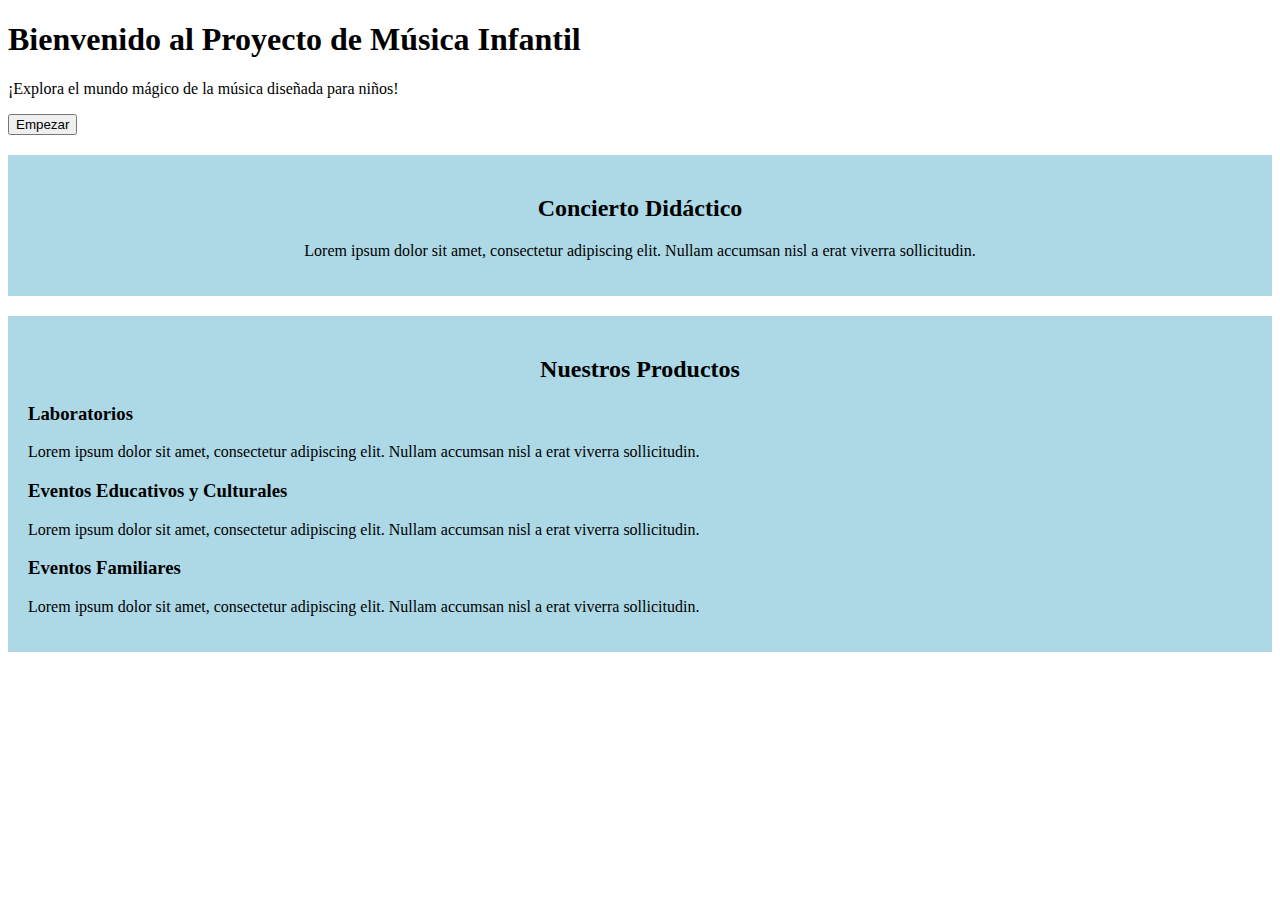
==== gpt/index.html @ fc757c7b "move dir, update" ====
<!DOCTYPE html>
<html lang="es">
<head>
    <meta charset="UTF-8">
    <meta name="viewport" content="width=device-width, initial-scale=1.0">
    <title>Proyecto de Música Infantil</title>
    <link rel="stylesheet" type="text/css" href="styles.css">
</head>
<body>
    <div class="container">
        <h1>Bienvenido al Proyecto de Música Infantil</h1>
        <p>¡Explora el mundo mágico de la música diseñada para niños!</p>
        <button id="getStartedButton">Empezar</button>
    </div>
    
    <!-- Nueva Sección: Concierto Didáctico -->
    <section class="section blue-bg">
        <h2>Concierto Didáctico</h2>
        <p>Lorem ipsum dolor sit amet, consectetur adipiscing elit. Nullam accumsan nisl a erat viverra sollicitudin.</p>
    </section>
    
    <!-- Nueva Sección: Nuestros Productos -->
    <section class="section blue-bg">
        <h2>Nuestros Productos</h2>
        <div class="subsection">
            <h3>Laboratorios</h3>
            <p>Lorem ipsum dolor sit amet, consectetur adipiscing elit. Nullam accumsan nisl a erat viverra sollicitudin.</p>
        </div>
        <div class="subsection">
            <h3>Eventos Educativos y Culturales</h3>
            <p>Lorem ipsum dolor sit amet, consectetur adipiscing elit. Nullam accumsan nisl a erat viverra sollicitudin.</p>
        </div>
        <div class="subsection">
            <h3>Eventos Familiares</h3>
            <p>Lorem ipsum dolor sit amet, consectetur adipiscing elit. Nullam accumsan nisl a erat viverra sollicitudin.</p>
        </div>
    </section>
    
    <script src="script.js"></script>
</body>
</html>
---- gpt/styles.css ----
.blue-bg {
    background-color: lightblue;
    padding: 20px;
    margin: 20px 0;
}
.section {
    text-align: center;
}
.subsection {
    text-align: left;
}
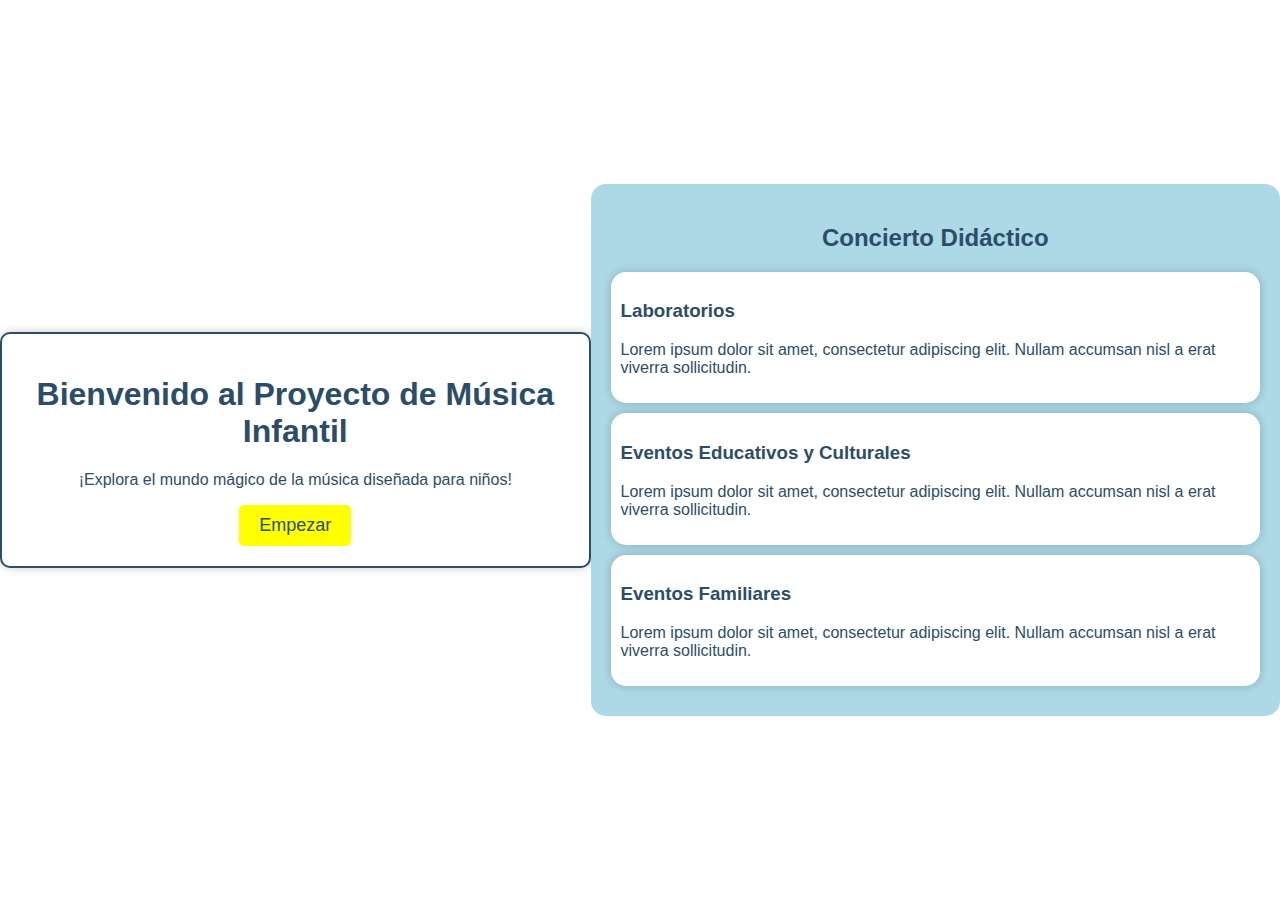
==== commit 83a508e9: "yep" ====
--- a/gpt/index.html
+++ b/gpt/index.html
@@ -4,7 +4,7 @@
     <meta charset="UTF-8">
     <meta name="viewport" content="width=device-width, initial-scale=1.0">
     <title>Proyecto de Música Infantil</title>
-    <link rel="stylesheet" type="text/css" href="styles.css">
+    <link rel="stylesheet" type="text/css" href="./styles.css">
 </head>
 <body>
     <div class="container">
@@ -16,26 +16,20 @@
     <!-- Nueva Sección: Concierto Didáctico -->
     <section class="section blue-bg">
         <h2>Concierto Didáctico</h2>
-        <p>Lorem ipsum dolor sit amet, consectetur adipiscing elit. Nullam accumsan nisl a erat viverra sollicitudin.</p>
-    </section>
-    
-    <!-- Nueva Sección: Nuestros Productos -->
-    <section class="section blue-bg">
-        <h2>Nuestros Productos</h2>
-        <div class="subsection">
+        <div class="subsection rounded-box">
             <h3>Laboratorios</h3>
             <p>Lorem ipsum dolor sit amet, consectetur adipiscing elit. Nullam accumsan nisl a erat viverra sollicitudin.</p>
         </div>
-        <div class="subsection">
+        <div class="subsection rounded-box">
             <h3>Eventos Educativos y Culturales</h3>
             <p>Lorem ipsum dolor sit amet, consectetur adipiscing elit. Nullam accumsan nisl a erat viverra sollicitudin.</p>
         </div>
-        <div class="subsection">
+        <div class="subsection rounded-box">
             <h3>Eventos Familiares</h3>
             <p>Lorem ipsum dolor sit amet, consectetur adipiscing elit. Nullam accumsan nisl a erat viverra sollicitudin.</p>
         </div>
     </section>
     
-    <script src="script.js"></script>
+    <script src="./script.js"></script>
 </body>
 </html>
--- a/gpt/styles.css
+++ b/gpt/styles.css
@@ -1,11 +1,68 @@
+body {
+    font-family: Arial, sans-serif;
+    background-color: #fff;
+    margin: 0;
+    padding: 0;
+    display: flex;
+    justify-content: center;
+    align-items: center;
+    min-height: 100vh;
+    color: #2c4d69;
+}
+
+.container {
+    text-align: center;
+    padding: 20px;
+    border: 2px solid #2c4d69;
+    border-radius: 10px;
+    background-color: #fff;
+    box-shadow: 0 0 10px rgba(0, 0, 0, 0.2);
+}
+
+h1 {
+    color: #2c4d69;
+}
+
+p {
+    color: #2c4d69;
+}
+
+button {
+    background-color: yellow;
+    color: #2c4d69;
+    border: none;
+    padding: 10px 20px;
+    font-size: 18px;
+    border-radius: 5px;
+    cursor: pointer;
+    transition: background-color 0.3s ease;
+}
+
+button:hover {
+    background-color: #ffd700;
+}
+
+/* Section Styles */
 .blue-bg {
     background-color: lightblue;
     padding: 20px;
     margin: 20px 0;
+    border-radius: 15px;
 }
+
 .section {
     text-align: center;
 }
+
+/* Subsection Styles */
+.rounded-box {
+    background-color: white;
+    padding: 10px;
+    margin: 10px 0;
+    border-radius: 15px;
+    box-shadow: 0 0 10px rgba(0, 0, 0, 0.2);
+}
+
 .subsection {
     text-align: left;
 }
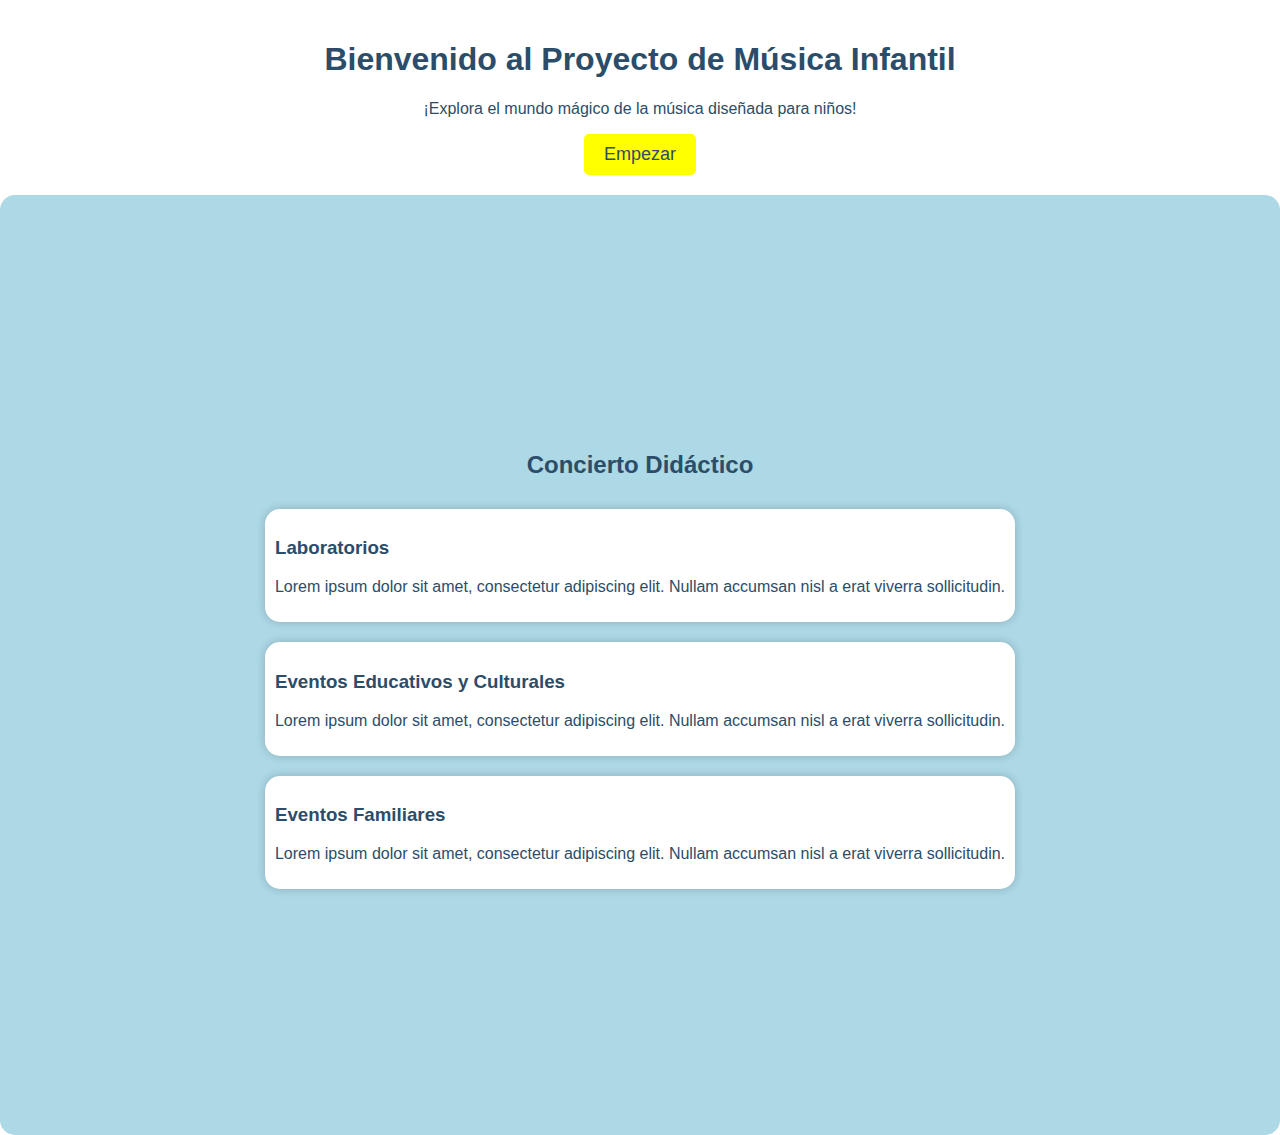
==== commit 294ad008: "scroll" ====
--- a/gpt/index.html
+++ b/gpt/index.html
@@ -14,7 +14,7 @@
     </div>
     
     <!-- Nueva Sección: Concierto Didáctico -->
-    <section class="section blue-bg">
+    <section class="section blue-bg" id="content">
         <h2>Concierto Didáctico</h2>
         <div class="subsection rounded-box">
             <h3>Laboratorios</h3>
--- a/gpt/styles.css
+++ b/gpt/styles.css
@@ -1,22 +1,15 @@
 body {
     font-family: Arial, sans-serif;
-    background-color: #fff;
     margin: 0;
     padding: 0;
-    display: flex;
-    justify-content: center;
-    align-items: center;
-    min-height: 100vh;
     color: #2c4d69;
+    overflow: hidden; /* Hide vertical scrollbar initially */
 }
 
 .container {
     text-align: center;
     padding: 20px;
-    border: 2px solid #2c4d69;
-    border-radius: 10px;
     background-color: #fff;
-    box-shadow: 0 0 10px rgba(0, 0, 0, 0.2);
 }
 
 h1 {
@@ -46,12 +39,16 @@
 .blue-bg {
     background-color: lightblue;
     padding: 20px;
-    margin: 20px 0;
     border-radius: 15px;
 }
 
 .section {
     text-align: center;
+    min-height: 100vh; /* Make section height equal to viewport height */
+    display: flex;
+    flex-direction: column;
+    justify-content: center;
+    align-items: center;
 }
 
 /* Subsection Styles */
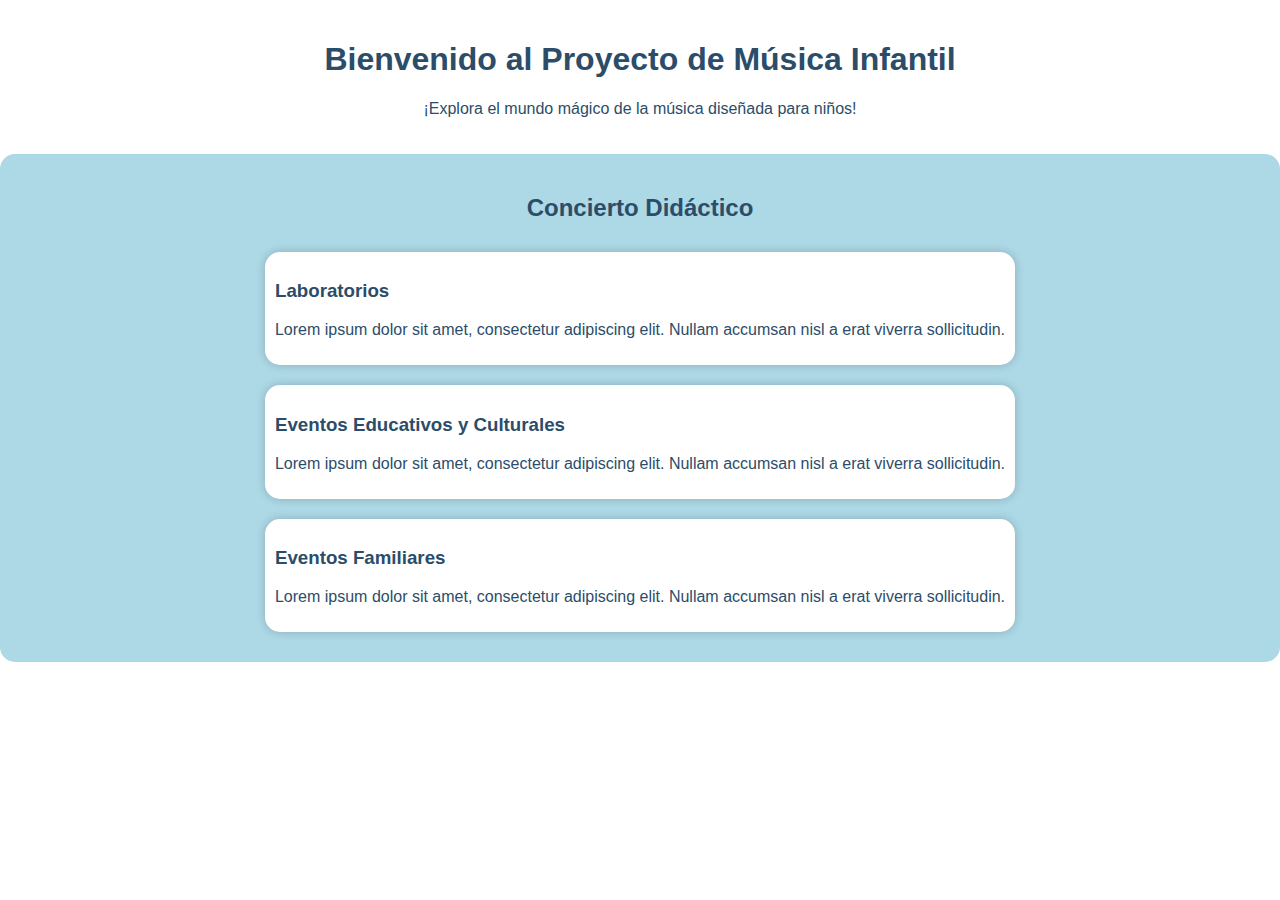
==== commit 338428f2: "yep" ====
--- a/gpt/index.html
+++ b/gpt/index.html
@@ -10,7 +10,6 @@
     <div class="container">
         <h1>Bienvenido al Proyecto de Música Infantil</h1>
         <p>¡Explora el mundo mágico de la música diseñada para niños!</p>
-        <button id="getStartedButton">Empezar</button>
     </div>
     
     <!-- Nueva Sección: Concierto Didáctico -->
--- a/gpt/styles.css
+++ b/gpt/styles.css
@@ -3,7 +3,6 @@
     margin: 0;
     padding: 0;
     color: #2c4d69;
-    overflow: hidden; /* Hide vertical scrollbar initially */
 }
 
 .container {
@@ -20,21 +19,6 @@
     color: #2c4d69;
 }
 
-button {
-    background-color: yellow;
-    color: #2c4d69;
-    border: none;
-    padding: 10px 20px;
-    font-size: 18px;
-    border-radius: 5px;
-    cursor: pointer;
-    transition: background-color 0.3s ease;
-}
-
-button:hover {
-    background-color: #ffd700;
-}
-
 /* Section Styles */
 .blue-bg {
     background-color: lightblue;
@@ -44,10 +28,8 @@
 
 .section {
     text-align: center;
-    min-height: 100vh; /* Make section height equal to viewport height */
     display: flex;
     flex-direction: column;
-    justify-content: center;
     align-items: center;
 }
 
@@ -55,7 +37,7 @@
 .rounded-box {
     background-color: white;
     padding: 10px;
-    margin: 10px 0;
+    margin: 10px 0; /* You can adjust this margin if needed */
     border-radius: 15px;
     box-shadow: 0 0 10px rgba(0, 0, 0, 0.2);
 }
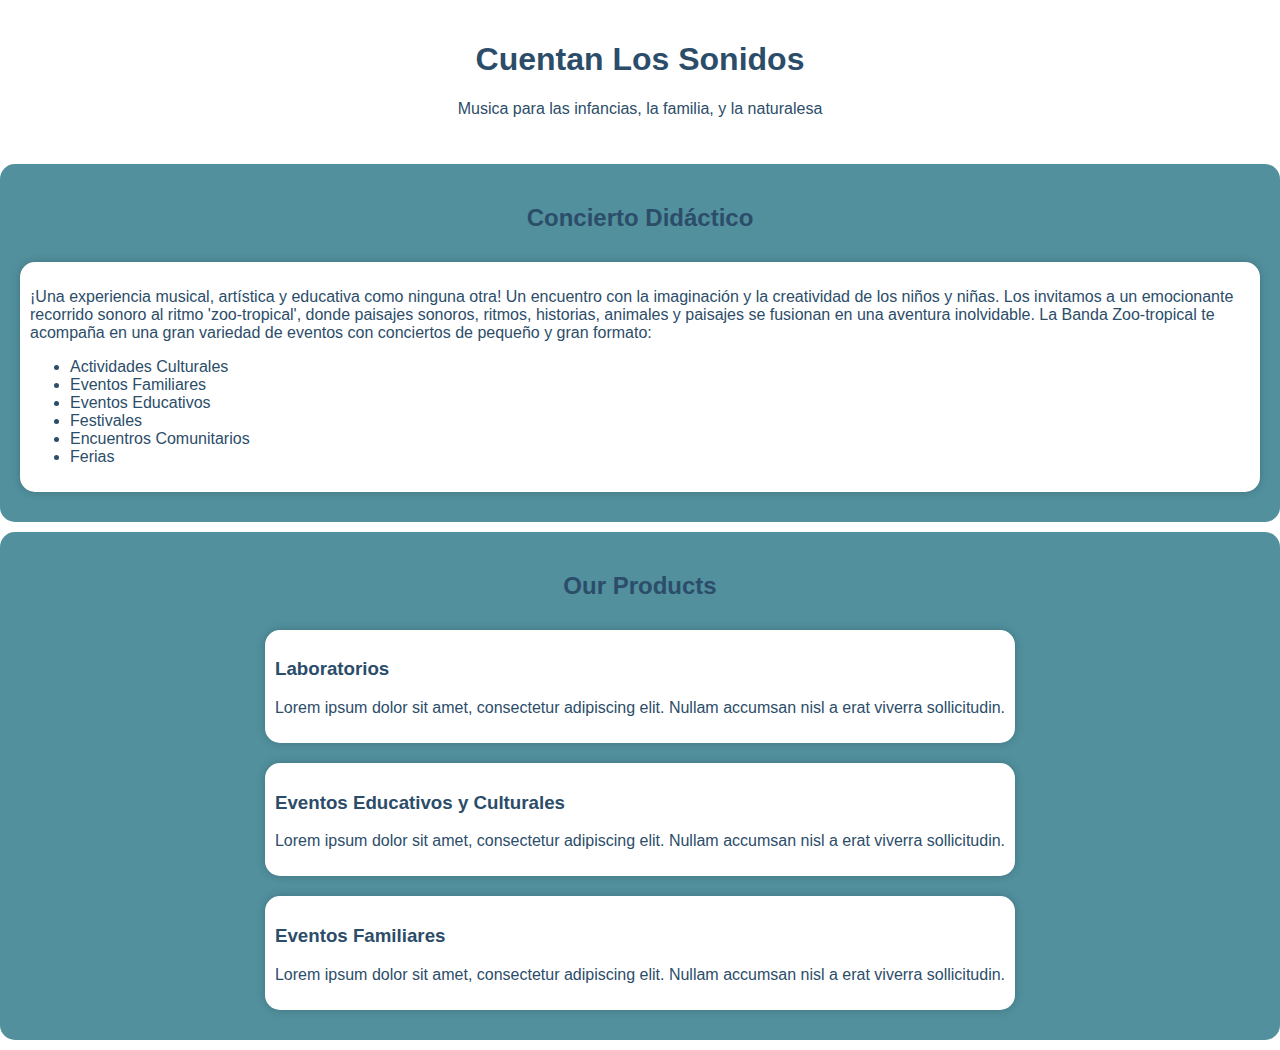
==== commit 7c8acb74: "yepyep" ====
--- a/gpt/index.html
+++ b/gpt/index.html
@@ -3,18 +3,44 @@
 <head>
     <meta charset="UTF-8">
     <meta name="viewport" content="width=device-width, initial-scale=1.0">
-    <title>Proyecto de Música Infantil</title>
+    <title>Cuentan Los Sonidos</title>
     <link rel="stylesheet" type="text/css" href="./styles.css">
 </head>
 <body>
     <div class="container">
-        <h1>Bienvenido al Proyecto de Música Infantil</h1>
-        <p>¡Explora el mundo mágico de la música diseñada para niños!</p>
+        <h1>Cuentan Los Sonidos</h1>
+        <p>Musica para las infancias, la familia, y la naturalesa</p>
     </div>
-    
     <!-- Nueva Sección: Concierto Didáctico -->
     <section class="section blue-bg" id="content">
         <h2>Concierto Didáctico</h2>
+        <div class="subsection rounded-box">
+            <p>¡Una experiencia musical, artística y
+                educativa como ninguna otra!
+                Un encuentro con la imaginación y la
+                creatividad de los niños y niñas.
+                Los invitamos a un emocionante
+                recorrido sonoro al ritmo 'zoo-tropical',
+                donde paisajes sonoros, ritmos,
+                historias, animales y paisajes se
+                fusionan en una aventura inolvidable.
+                La Banda Zoo-tropical te acompaña en
+                una gran variedad de eventos con
+                conciertos de pequeño y gran formato: 
+                <ul>
+                    <li>Actividades Culturales</li>
+                    <li>Eventos Familiares</li>
+                    <li>Eventos Educativos</li>
+                    <li>Festivales</li>
+                    <li>Encuentros Comunitarios</li>
+                    <li>Ferias</li>
+                </ul>
+            </p>
+        </div>
+    </section>
+    <!-- Nueva Sección: Concierto Didáctico -->
+    <section class="section blue-bg" id="content">
+        <h2>Our Products</h2>
         <div class="subsection rounded-box">
             <h3>Laboratorios</h3>
             <p>Lorem ipsum dolor sit amet, consectetur adipiscing elit. Nullam accumsan nisl a erat viverra sollicitudin.</p>
--- a/gpt/styles.css
+++ b/gpt/styles.css
@@ -21,7 +21,7 @@
 
 /* Section Styles */
 .blue-bg {
-    background-color: lightblue;
+    background-color: #52909e;
     padding: 20px;
     border-radius: 15px;
 }
@@ -31,6 +31,7 @@
     display: flex;
     flex-direction: column;
     align-items: center;
+    margin: 10px 0; /* You can adjust this margin if needed */
 }
 
 /* Subsection Styles */
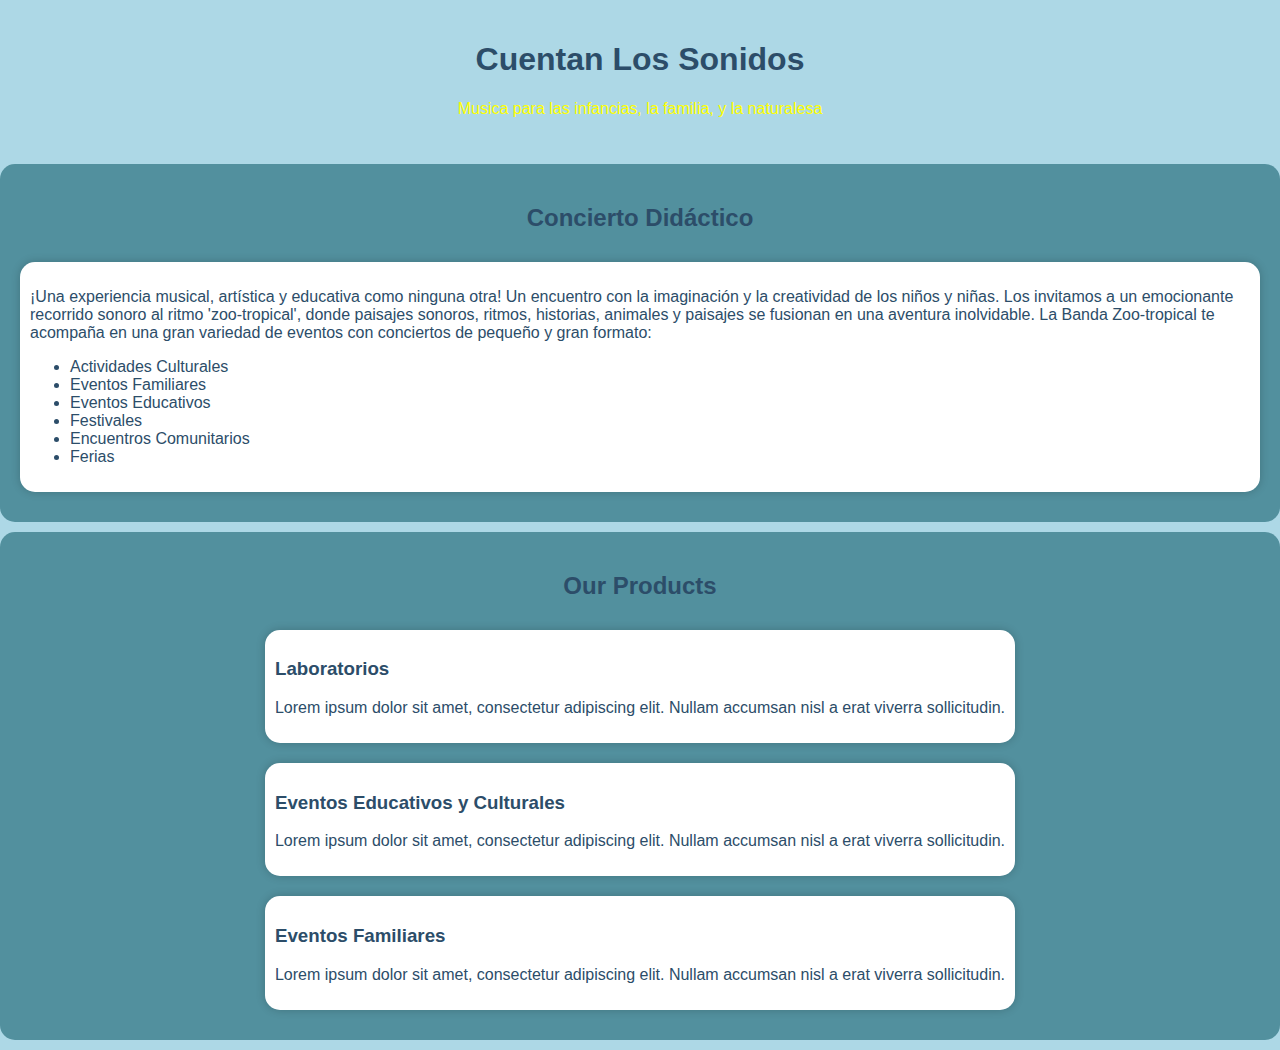
==== commit 23b7165c: "oula" ====
--- a/gpt/index.html
+++ b/gpt/index.html
@@ -9,7 +9,7 @@
 <body>
     <div class="container">
         <h1>Cuentan Los Sonidos</h1>
-        <p>Musica para las infancias, la familia, y la naturalesa</p>
+        <p class="yellowtext">Musica para las infancias, la familia, y la naturalesa</p>
     </div>
     <!-- Nueva Sección: Concierto Didáctico -->
     <section class="section blue-bg" id="content">
--- a/gpt/styles.css
+++ b/gpt/styles.css
@@ -3,12 +3,13 @@
     margin: 0;
     padding: 0;
     color: #2c4d69;
+    background-color: lightblue; /* Set the background color of the entire page */
 }
 
 .container {
     text-align: center;
     padding: 20px;
-    background-color: #fff;
+    background-color: transparent; /* Make the container background transparent */
 }
 
 h1 {
@@ -17,6 +18,10 @@
 
 p {
     color: #2c4d69;
+}
+
+.yellowtext {
+    color: yellow;
 }
 
 /* Section Styles */
@@ -36,7 +41,7 @@
 
 /* Subsection Styles */
 .rounded-box {
-    background-color: white;
+    background-color: white; /* Set the background color of the subsections to white */
     padding: 10px;
     margin: 10px 0; /* You can adjust this margin if needed */
     border-radius: 15px;
